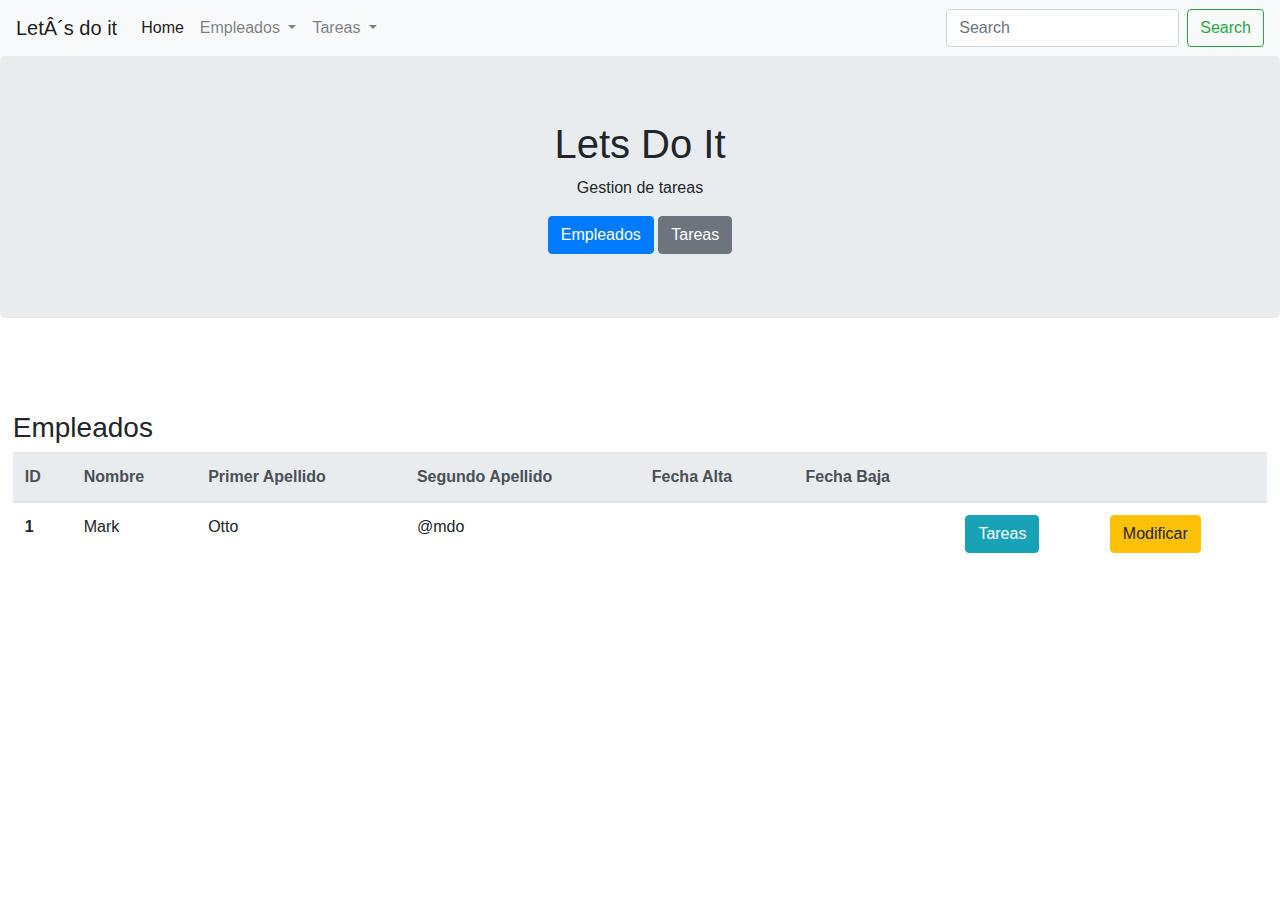
==== src/main/resources/templates/index.html @ 78570a96 "Creacion del proyecto" ====
<!DOCTYPE html>
<html lang="en">

<head>
   <!--   <meta charset="UTF-8"> -->
    <meta name="viewport" content="width=device-width, initial-scale=1.0">
    <title>Inicio</title>
    <link th:href="@{/css/style.css}" rel="stylesheet" type="text/css" href="../static/css/style.css">
    <link rel="stylesheet" th:href="@{https://stackpath.bootstrapcdn.com/bootstrap/4.4.1/css/bootstrap.min.css}" href="https://stackpath.bootstrapcdn.com/bootstrap/4.4.1/css/bootstrap.min.css"
        integrity="sha384-Vkoo8x4CGsO3+Hhxv8T/Q5PaXtkKtu6ug5TOeNV6gBiFeWPGFN9MuhOf23Q9Ifjh" crossorigin="anonymous">
    <script th:src="@{https://code.jquery.com/jquery-3.4.1.slim.min.js}" src="https://code.jquery.com/jquery-3.4.1.slim.min.js"
        integrity="sha384-J6qa4849blE2+poT4WnyKhv5vZF5SrPo0iEjwBvKU7imGFAV0wwj1yYfoRSJoZ+n"
        crossorigin="anonymous"></script>
    <script th:src="@{https://cdn.jsdelivr.net/npm/popper.js@1.16.0/dist/umd/popper.min.js}" src="https://cdn.jsdelivr.net/npm/popper.js@1.16.0/dist/umd/popper.min.js"
        integrity="sha384-Q6E9RHvbIyZFJoft+2mJbHaEWldlvI9IOYy5n3zV9zzTtmI3UksdQRVvoxMfooAo"
        crossorigin="anonymous"></script>
    <script th:src="@{https://stackpath.bootstrapcdn.com/bootstrap/4.4.1/js/bootstrap.min.js}" src="https://stackpath.bootstrapcdn.com/bootstrap/4.4.1/js/bootstrap.min.js"
        integrity="sha384-wfSDF2E50Y2D1uUdj0O3uMBJnjuUD4Ih7YwaYd1iqfktj0Uod8GCExl3Og8ifwB6"
        crossorigin="anonymous"></script>

</head>

<body>
    <nav class="navbar navbar-expand-lg navbar-light bg-light">
        <a class="navbar-brand" href="#">Let´s do it</a>
        <button class="navbar-toggler" type="button" data-toggle="collapse" data-target="#navbarSupportedContent"
            aria-controls="navbarSupportedContent" aria-expanded="false" aria-label="Toggle navigation">
            <span class="navbar-toggler-icon"></span>
        </button>

        <div class="collapse navbar-collapse" id="navbarSupportedContent">
            <ul class="navbar-nav mr-auto">
                <li class="nav-item active">
                    <a class="nav-link" href="index.html">Home <span class="sr-only">(current)</span></a>
                </li>
                <li class="nav-item dropdown">
                    <a class="nav-link dropdown-toggle" href="#" id="navbarDropdown" role="button"
                        data-toggle="dropdown" aria-haspopup="true" aria-expanded="false">
                        Empleados
                    </a>
                    <div id="dropdownEmpleadosNavBar" class="dropdown-menu" aria-labelledby="navbarDropdown">
                        <a id="altaEmpleado" class="dropdown-item">Dar de alta</a>
                        <a id="modificarEmpleado" class="dropdown-item">Modificar</a>
                        <a id="bajaEmpleado" class="dropdown-item">Dar de baja</a>
                        <div class="dropdown-divider"></div>
                        <a class="dropdown-item" id="verEmpleados">Ver empleados</a>
                    </div>
                </li>
                <li class="nav-item dropdown">
                    <a class="nav-link dropdown-toggle" href="#" id="navbarDropdown" role="button"
                        data-toggle="dropdown" aria-haspopup="true" aria-expanded="false">
                        Tareas
                    </a>
                    <div id="dropdownTareasNavBar" class="dropdown-menu" aria-labelledby="navbarDropdown">
                        <a id="altaTarea" class="dropdown-item">Dar de alta</a>
                        <a id="modificarTarea" class="dropdown-item">Modificar</a>
                        <a id="bajaTarea" class="dropdown-item">Dar de baja</a>
                        <div class="dropdown-divider"></div>
                        <a class="dropdown-item" id="verTareas">Ver tareas</a>
                    </div>
                </li>
            </ul>
            <form class="form-inline my-2 my-lg-0">
                <input class="form-control mr-sm-2" type="search" placeholder="Search" aria-label="Search">
                <button class="btn btn-outline-success my-2 my-sm-0" type="submit">Search</button>
            </form>
        </div>
    </nav>
    <div class="jumbotron text-center">
        <h1>Lets Do It</h1>
        <p>Gestion de tareas</p>
        <button id="buttonTablaEmpleados" type="button" class="btn btn-primary">Empleados</button>
        <button id="buttonTablaTareas" type="button" class="btn btn-secondary">Tareas</button>
    </div>

    <br><br>
    <div id="ContenedorPrincipal">
        <!--Inicio Contenedor Principal-->
        <div id="tablaEmpleados" style="display: block;">
            <h3>Empleados</h3>
            <table class="table">
                <thead class="thead-light">
                    <tr>
                        <th scope="col">ID</th>
                        <th scope="col">Nombre</th>
                        <th scope="col">Primer Apellido</th>
                        <th scope="col">Segundo Apellido</th>
                        <th scope="col">Fecha Alta</th>
                        <th scope="col">Fecha Baja</th>
                        <th></th>
                        <th></th>
                    </tr>
                </thead>
                <tbody>
                    <tr>
                        <th scope="row">1</th>
                        <td>Mark</td>
                        <td>Otto</td>
                        <td>@mdo</td>
                        <td></td>
                        <td></td>
                        <td><button id="buttonVerTareasUsuario" type="button" class="btn btn-info"
                                value="1">Tareas</button>
                        </td>
                        <td><button id="buttonModificarUsuario" type="button" class="btn btn-warning"
                                value="1">Modificar</button></td>
                    </tr>
                </tbody>
            </table>
        </div>

        <div id="tablaTareas" style="display:none;">
            <h3>Tareas</h3>
            <table class="table">
                <thead class="thead-light">
                    <tr>
                        <th scope="col">ID</th>
                        <th scope="col">Nombre</th>
                        <th scope="col">Descripción</th>
                        <th scope="col">Fecha Inicio</th>
                        <th scope="col">Fecha Fin</th>
                        <th></th>
                    </tr>
                </thead>
                <tbody>
                    <tr>
                        <th scope="row">1</th>
                        <td>Tarea 1</td>
                        <td>Descrión tarea 1</td>
                        <td>Fecha Inicio</td>
                        <td>Fecha Fin</td>
                        <td><button type="button" class="btn btn-danger">Borrar</button></td>
                    </tr>
                </tbody>
            </table>
        </div>


        <div id="formularioAltaEmpleado" style="display: none;">
            <h1>Alta Empleado</h1>
            <form>
                <div class="form-row">
                    <div class="col-3">
                        <label for="exampleInputEmail1">Nombre</label>
                        <input type="text" class="form-control" placeholder="Nombre Usuario"><br>
                    </div>
                    <div class="col-3">
                        <label for="exampleInputEmail1">Fecha de Alta</label>
                        <input id="inputFechaAlta" type="date" class="form-control"><br>
                    </div>
                    <!--Aqui no hay fecha de baja-->
                    <div class="col-3">
                        <label for="exampleInputEmail1" style="visibility: hidden;">invisible</label>
                        <input type="text" class="form-control" placeholder="Primer Apellido Usuario"><br>
                    </div>
                    <div class="col-3">
                        <label for="exampleInputEmail1" style="visibility: hidden;">invisible</label>
                        <input type="text" class="form-control" placeholder="Segundo Apellido Usuario"><br>
                    </div>
                </div>
            </form>
            <button id="guardarCambios" type="button" class="btn btn-primary">Guardar Cambios</button>
        </div>

        <div id="formularioModificarEmpleado" style="display: none;">
            <h1>Modificar Empleado</h1>
        </div>

        <div id="formularioBajaEmpleado" style="display: none;">
            <h1>Baja Empleado</h1>
        </div>

        <div id="formularioAltaTarea" style="display: none;">
            <h1>Alta Tarea</h1>
        </div>

        <div id="formularioModificarTarea" style="display: none;">
            <h1>Modificar Tarea</h1>
        </div>

        <div id="formularioBajaTarea" style="display: none;">
            <h1>Baja Tarea</h1>
        </div>

        <!--Fin Contenedor Principal-->
    </div>
    <script>
        $(document).ready(function () {
            //Boton que controla mostrar la tabla empleados
            $("#buttonTablaEmpleados").click(function () {
                mostrarEmpleados();
            });
            //Boton del DropDown que dice ver empleados
            $('#dropdownEmpleadosNavBar').find('#verEmpleados').click(function () {
                mostrarEmpleados();
            });
            //Boton que controla mostrar la tabla tareas
            $("#buttonTablaTareas").click(function () {
                mostrarTareas();
            });
            //Boton del dropdown que dice mostrar tareas
            $('#dropdownTareasNavBar').find('#verTareas').click(function () {
                mostrarTareas();
            });
            //Boton que me lleva a ver las tareas del usuario en una ventana aparte
            $("#buttonVerTareasUsuario").click(function () {
                window.open("TareasUsuario.html");
            });
            //Boton que me lleva a ver los datos del usuario en una ventana aparte
            $("#buttonModificarUsuario").click(function () {
                window.open("Usuario.html");
            });
            //$("#ContenedorPrincipal").find("div:visible").attr("id"); me busca el div que se muestra actualmente.
            //Boton del dropdown del navbar que muestra el div con el formulario de alta empleado
            $('#dropdownEmpleadosNavBar').find('#altaEmpleado').click(function () {
                showAndHide("#formularioAltaEmpleado", '#' + $("#ContenedorPrincipal").find("div:visible").attr("id"));

            });
            //Boton del dropdown del navbar que muestra el div con el formulario de modificar empleado
            $('#dropdownEmpleadosNavBar').find('#modificarEmpleado').click(function () {
                showAndHide("#formularioModificarEmpleado", '#' + $("#ContenedorPrincipal").find("div:visible").attr("id"));

            });
            //Boton del dropdown del navbar que muestra el div con el formulario de baja empleado
            $('#dropdownEmpleadosNavBar').find('#bajaEmpleado').click(function () {
                showAndHide("#formularioBajaEmpleado", '#' + $("#ContenedorPrincipal").find("div:visible").attr("id"));
            });
            //Boton del dropdown del navbar que muestra el div con el formulario de alta Tarea
            $('#dropdownTareasNavBar').find('#altaTarea').click(function () {
                showAndHide("#formularioAltaTarea", '#' + $("#ContenedorPrincipal").find("div:visible").attr("id"));
            });
            //Boton del dropdown del navbar que muestra el div con el formulario de modificar Tarea
            $('#dropdownTareasNavBar').find('#modificarTarea').click(function () {
                showAndHide("#formularioModificarTarea", '#' + $("#ContenedorPrincipal").find("div:visible").attr("id"));
            });
            //Boton del dropdown del navbar que muestra el div con el formulario de baja Tarea
            $('#dropdownTareasNavBar').find('#bajaTarea').click(function () {
                showAndHide("#formularioBajaTarea", '#' + $("#ContenedorPrincipal").find("div:visible").attr("id"));
            });
        });

        function showAndHide(mostrarDivId, ocultarDivId) {
            $(mostrarDivId).css('display', 'block');
            $(ocultarDivId).css('display', 'none');
        }

        function mostrarEmpleados(){
            if ($('#ContenedorPrincipal').children(':visible')) {
                    $('#ContenedorPrincipal').children(':visible').css('display', 'none');
                }
                showAndHide("#tablaEmpleados", "");
        }

        function mostrarTareas(){
            if ($('#ContenedorPrincipal').children(':visible')) {
                    $('#ContenedorPrincipal').children(':visible').css('display', 'none');
                }
                showAndHide("#tablaTareas", "");
        }

    </script>

    <script src="https://ajax.googleapis.com/ajax/libs/jquery/3.4.1/jquery.min.js"></script>
</body>

</html>
---- src/main/resources/static/css/style.css ----
#tablaEmpleados{
    margin: 1%;
}
#tablaTareas{
    margin: 1%;
}




/**/
#FormularioModificarUsuario{
    margin: 3%;
}
#DatosUsuario{
    margin: 3%;
}
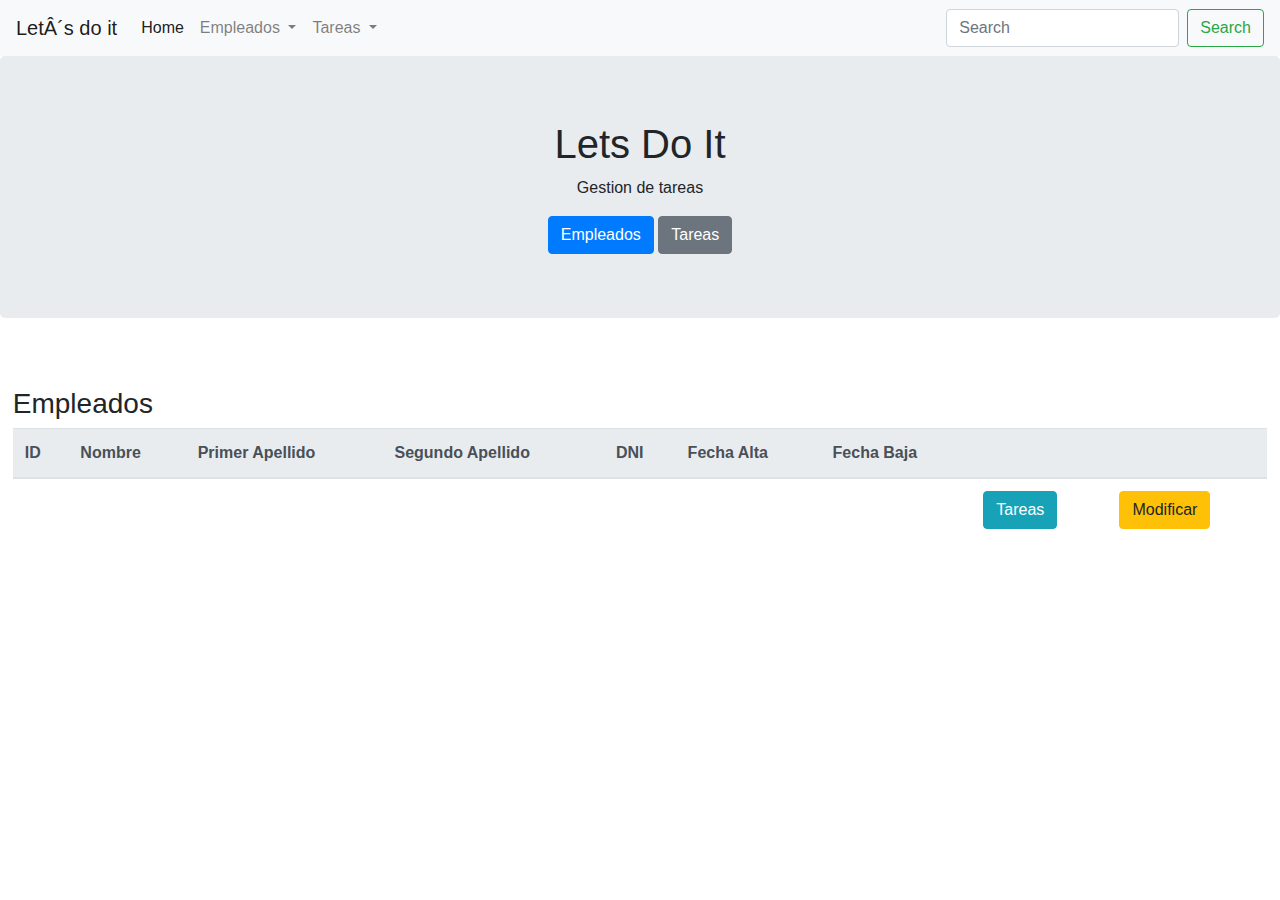
==== commit a7ff72a6: "version 2" ====
--- a/src/main/resources/templates/index.html
+++ b/src/main/resources/templates/index.html
@@ -73,7 +73,7 @@
         <button id="buttonTablaTareas" type="button" class="btn btn-secondary">Tareas</button>
     </div>
 
-    <br><br>
+    <br>
     <div id="ContenedorPrincipal">
         <!--Inicio Contenedor Principal-->
         <div id="tablaEmpleados" style="display: block;">
@@ -85,25 +85,28 @@
                         <th scope="col">Nombre</th>
                         <th scope="col">Primer Apellido</th>
                         <th scope="col">Segundo Apellido</th>
+                        <th scope="col">DNI</th>
                         <th scope="col">Fecha Alta</th>
                         <th scope="col">Fecha Baja</th>
                         <th></th>
                         <th></th>
                     </tr>
                 </thead>
-                <tbody>
-                    <tr>
-                        <th scope="row">1</th>
-                        <td>Mark</td>
-                        <td>Otto</td>
-                        <td>@mdo</td>
-                        <td></td>
-                        <td></td>
-                        <td><button id="buttonVerTareasUsuario" type="button" class="btn btn-info"
-                                value="1">Tareas</button>
+                <tbody th:each="em : ${empleados}">
+                    <tr>
+                        <th scope="row" th:text="${em.id}"></th>
+                        <td th:text="${em.nombre}"></td>
+                        <td th:text="${em.apellido1}"></td>
+                        <td th:text="${em.apellido2}"></td>
+                        <td th:text="${em.dni}"></td>
+                        <td th:text="${em.alta}"></td>
+                        <td th:text="${em.baja}"></td>
+                        <td>
+                          <button id="buttonVerTareasUsuario" type="button" class="btn btn-info" value="1">Tareas</button>
                         </td>
-                        <td><button id="buttonModificarUsuario" type="button" class="btn btn-warning"
-                                value="1">Modificar</button></td>
+                        <td>
+                          <button id="buttonModificarUsuario" type="button" class="btn btn-warning" value="1">Modificar</button>
+                        </td>
                     </tr>
                 </tbody>
             </table>
@@ -122,14 +125,16 @@
                         <th></th>
                     </tr>
                 </thead>
-                <tbody>
-                    <tr>
-                        <th scope="row">1</th>
-                        <td>Tarea 1</td>
-                        <td>Descrión tarea 1</td>
-                        <td>Fecha Inicio</td>
-                        <td>Fecha Fin</td>
-                        <td><button type="button" class="btn btn-danger">Borrar</button></td>
+                <tbody th:each ="ta : ${tareas}">
+                    <tr>
+                        <th scope="row" th:text="${ta.id}">1</th>
+                        <td th:text="${ta.nombre}">Tarea 1</td>
+                        <td th:text="${ta.descripcion}">Descrión tarea 1</td>
+                        <td th:text="${ta.inicio}">Fecha Inicio</td>
+                        <td th:text="${ta.fin}">Fecha Fin</td>
+                        <td>
+                        <button type="button" class="btn btn-danger">Borrar</button>
+                        </td>
                     </tr>
                 </tbody>
             </table>
